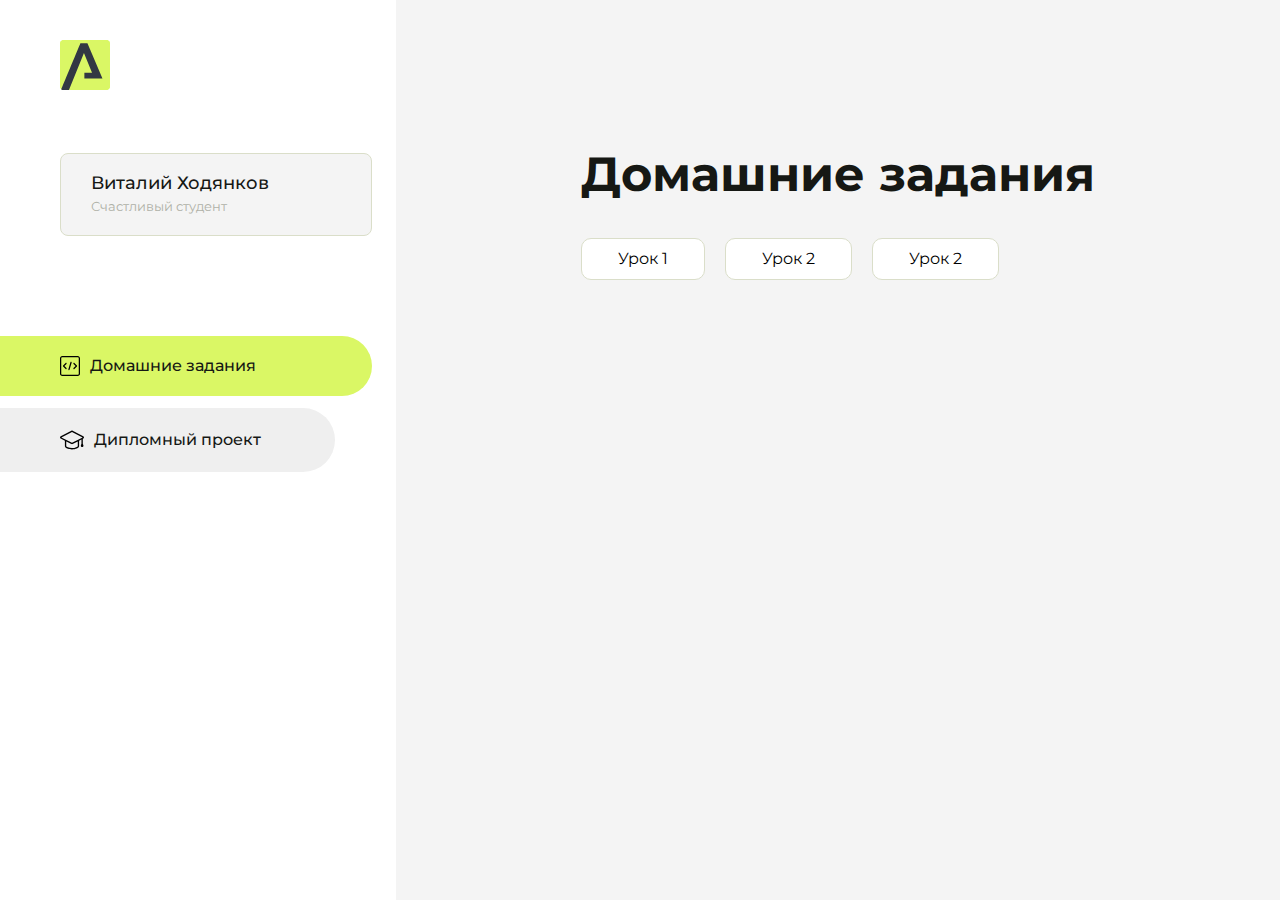
==== index.html @ dc503a69 "Update index.html" ====
<!DOCTYPE html>
<html lang="en">

<head>
    <meta charset="UTF-8">
    <meta name="viewport" content="width=device-width, initial-scale=1.0">
    <title>Домашняя работа</title>
    <link rel="shortcut icon" href="src/logo.ico" type="image/x-icon">
    <link rel="preconnect" href="https://fonts.googleapis.com">
    <link rel="preconnect" href="https://fonts.gstatic.com" crossorigin>
    <link href="https://fonts.googleapis.com/css2?family=Montserrat:wght@400;500;700&family=Rubik:wght@500&display=swap"
        rel="stylesheet">
    <link rel="stylesheet" href="src/style.css">
</head>

<body id="body">
    <div class="overlay" id="overlay"></div>
    <div class="layout">
        <div class="burger" id="burger">
            <svg viewBox="0 0 24 24" fill="none" xmlns="http://www.w3.org/2000/svg">
                <g id="SVGRepo_bgCarrier" stroke-width="0"></g>
                <g id="SVGRepo_tracerCarrier" stroke-linecap="round" stroke-linejoin="round"></g>
                <g id="SVGRepo_iconCarrier">
                    <path d="M4 18L20 18" stroke="#DAF765" stroke-width="2" stroke-linecap="round"></path>
                    <path d="M4 12L20 12" stroke="#DAF765" stroke-width="2" stroke-linecap="round"></path>
                    <path d="M4 6L20 6" stroke="#DAF765" stroke-width="2" stroke-linecap="round"></path>
                </g>
            </svg>
        </div>
        <aside class="sidebar" id="sidebar">
            <div class="sidebar__inner">
                <div class="logo">
                    <svg width="50" height="50" viewBox="0 0 50 50" fill="none" xmlns="http://www.w3.org/2000/svg">
                        <g clip-path="url(#clip0_513_74730)">
                            <path
                                d="M46.17 -0.257004H3.83C1.57281 -0.257004 -0.257 1.57281 -0.257 3.83V46.17C-0.257 48.4272 1.57281 50.257 3.83 50.257H46.17C48.4272 50.257 50.257 48.4272 50.257 46.17V3.83C50.257 1.57281 48.4272 -0.257004 46.17 -0.257004Z"
                                fill="#DAF765" />
                            <path
                                d="M24.375 38.4H42.461L27.441 3.1585H20.4355C20.4355 3.1585 6.7895 35.881 1.1945 49.294C2.015 50.0275 3.0945 50.257 3.6945 50.257H8.8445L23.954 13.07L32.0465 32.8285H24.375V38.4Z"
                                fill="#323843" />
                        </g>
                        <defs>
                            <clipPath id="clip0_513_74730">
                                <rect width="50" height="50" fill="white" />
                            </clipPath>
                        </defs>
                    </svg>
                </div>
                <div class="sidebar__user">
                    <div class="sidebar__name">Виталий Ходянков</div>
                    <div class="sidebar__text">Счастливый студент</div>
                </div>
                <div class="sidebar__tabs">
                    <div class="sidebar__item">
                        <button class="sidebar__button active" id="tasks">
                            <svg xmlns="http://www.w3.org/2000/svg" width="20" height="20" viewBox="0 0 20 20"
                                fill="none">
                                <g clip-path="url(#clip0_704_74543)">
                                    <path
                                        d="M17.7083 20H2.29167C1.0275 20 0 18.9725 0 17.7083V2.29167C0 1.0275 1.0275 0 2.29167 0H17.7083C18.9725 0 20 1.0275 20 2.29167V17.7083C20 18.9725 18.9725 20 17.7083 20ZM2.29167 1.25C1.7175 1.25 1.25 1.7175 1.25 2.29167V17.7083C1.25 18.2825 1.7175 18.75 2.29167 18.75H17.7083C18.2825 18.75 18.75 18.2825 18.75 17.7083V2.29167C18.75 1.7175 18.2825 1.25 17.7083 1.25H2.29167Z"
                                        fill="black" />
                                    <path
                                        d="M6.04167 13.125C5.88167 13.125 5.72167 13.0642 5.6 12.9417L3.1 10.4417C2.85583 10.1975 2.85583 9.80167 3.1 9.5575L5.6 7.0575C5.84417 6.81333 6.24 6.81333 6.48417 7.0575C6.72833 7.30167 6.72833 7.6975 6.48417 7.94167L4.42583 10L6.48417 12.0583C6.72833 12.3025 6.72833 12.6983 6.48417 12.9425C6.36167 13.0642 6.20167 13.125 6.04167 13.125Z"
                                        fill="black" />
                                    <path
                                        d="M8.95833 14.1667C8.9 14.1667 8.84 14.1583 8.78167 14.1417C8.45083 14.0442 8.26083 13.6967 8.35833 13.3658L10.4417 6.28251C10.5392 5.95084 10.8892 5.76417 11.2175 5.85917C11.5483 5.95667 11.7383 6.30417 11.6408 6.63501L9.5575 13.7183C9.47833 13.9908 9.22833 14.1667 8.95833 14.1667Z"
                                        fill="black" />
                                    <path
                                        d="M13.9583 13.125C13.7983 13.125 13.6383 13.0642 13.5167 12.9417C13.2725 12.6975 13.2725 12.3017 13.5167 12.0575L15.575 9.99916L13.5167 7.94083C13.2725 7.69666 13.2725 7.30083 13.5167 7.05666C13.7608 6.81249 14.1567 6.81249 14.4008 7.05666L16.9008 9.55666C17.145 9.80083 17.145 10.1967 16.9008 10.4408L14.4008 12.9408C14.2783 13.0642 14.1183 13.125 13.9583 13.125Z"
                                        fill="black" />
                                </g>
                                <defs>
                                    <clipPath id="clip0_704_74543">
                                        <rect width="20" height="20" fill="white" />
                                    </clipPath>
                                </defs>
                            </svg>
                            <span>Домашние задания</span></button>
                    </div>
                    <div class="sidebar__item">
                        <button class="sidebar__button" id="diplom">
                            <svg xmlns="http://www.w3.org/2000/svg" width="24" height="24" viewBox="0 0 24 24"
                                fill="none">
                                <g clip-path="url(#clip0_704_74553)">
                                    <path
                                        d="M23.2628 10.5971C23.7176 10.365 24 9.90375 24 9.39337C24 8.883 23.7176 8.42175 23.2628 8.18962L12.6135 2.75362C12.2291 2.55824 11.7705 2.55787 11.3854 2.75399L0.736875 8.19C0.282375 8.42175 0 8.883 0 9.39337C0 9.90375 0.282375 10.365 0.736875 10.5971L4.89038 12.7177V18.2074C4.89038 19.8154 8.412 21.393 12 21.393C15.5884 21.393 19.1096 19.815 19.1096 18.2074V12.7174L21.4609 11.517V15.8017L20.901 17.2305C20.7409 17.6389 20.7934 18.0994 21.0405 18.4616C21.2876 18.8246 21.6979 19.041 22.1366 19.041C22.5754 19.041 22.9852 18.8246 23.2324 18.462C23.4795 18.099 23.532 17.6385 23.3719 17.2301L22.8124 15.8021V10.827L23.2628 10.5971ZM17.7623 18.1721C17.6198 18.6375 15.3491 20.0419 12 20.0419C8.65088 20.0419 6.38025 18.6375 6.2415 18.2074V12.3037L6.23887 12.3019C6.23812 12.057 6.1065 11.8207 5.87325 11.7019L1.3515 9.39337L12 3.95737L22.6489 9.39337L12 14.8294L5.87325 11.7019C5.54063 11.5331 4.6695 11.6674 4.5 12C4.33012 12.3322 4.55813 12.5479 4.89038 12.7177L11.3857 16.0331C11.5781 16.1314 11.7889 16.1805 12 16.1805C12.2107 16.1805 12.4222 16.1314 12.6146 16.0331L17.7593 13.407L17.7623 18.1721Z"
                                        fill="black" />
                                </g>
                                <defs>
                                    <clipPath id="clip0_704_74553">
                                        <rect width="24" height="24" fill="white" />
                                    </clipPath>
                                </defs>
                            </svg>
                            <span>Дипломный проект</span></button>
                    </div>
                </div>
            </div>

        </aside>
        <div class="content">
            <div class="container">
                <div class="content__block" id="tasksBlock">
                    <div class="content__title">Домашние задания</div>
                    <ul class="content__list">
                        <li class="content__list-item">
                            <a href="lesson/index.html">Урок 1</a>
                        </li>
                        <li class="content__list-item">
                            <a href="lesson2/index.html">Урок 2</a>
                        </li>
                        <li class="content__list-item">
                            <a href="lesson2/index.html">Урок 2</a>
                        </li>
                    </ul>
                </div>
                <div class="content__block hidden" id="diplomBlock">
                    <div class="content__title">Дипломный проект</div>
                    <div class="content__list-diplom">
                        <a href="ПАПКА-С-НОМЕРОМ-УРОКА">Ссылка на ДЗ</a>
                    </div>
                    <div class="content__decor">
                        <div class="content__decor-text">Давай проверим, чему ты научился!</div>
                        <div class="content__decor-img">
                            <img src="src/decor.png" alt="decor">
                        </div>
                    </div>
                </div>
            </div>
        </div>
    </div>
    <script src="src/index.js"></script>
</body>

</html>
---- src/style.css ----
* {
    padding: 0;
    margin: 0;
    border: 0;
}

*,
*:before,
*:after {
    -webkit-box-sizing: border-box;
    box-sizing: border-box;
}

:focus,
:active {
    outline: none;
}

a:focus,
a:active {
    outline: none;
}

nav,
footer,
header,
aside {
    display: block;
}

html,
body {
    height: 100%;
    width: 100%;
    font-size: 100%;
    line-height: 1;
    -ms-text-size-adjust: 100%;
    -moz-text-size-adjust: 100%;
    -webkit-text-size-adjust: 100%;
}

input,
button,
textarea {
    font-family: inherit;
}

input::-ms-clear {
    display: none;
}

button {
    cursor: pointer;
}

button::-moz-focus-inner {
    padding: 0;
    border: 0;
}

a,
a:visited {
    text-decoration: none;
}

a:hover {
    text-decoration: none;
}

ul li {
    list-style: none;
}

img {
    vertical-align: top;
}

h1,
h2,
h3,
h4,
h5,
h6 {
    font-size: inherit;
    font-weight: inherit;
}

a {
    color: inherit;
}



body {
    font-family: "Montserrat", SansSerif;
    color: black;
}

body.overflow {
    overflow: hidden;
}



.layout {
    display: -webkit-box;
    display: -ms-flexbox;
    display: flex;
    min-height: 100vh;
}

.sidebar {
    padding: 40px 24px 40px 0;
    -ms-flex-negative: 0;
    flex-shrink: 0;
    background-color: white;
}



.content {
    -webkit-box-flex: 1;
    -ms-flex-positive: 1;
    flex-grow: 1;
    background-color: #F4F4F4;
}

.container {
    display: -webkit-box;
    display: -ms-flexbox;
    display: flex;
    -webkit-box-orient: vertical;
    -webkit-box-direction: normal;
    -ms-flex-direction: column;
    flex-direction: column;
    -webkit-box-pack: center;
    -ms-flex-pack: center;
    justify-content: center;
    -webkit-box-align: center;
    -ms-flex-align: center;
    align-items: center;
    padding: 150px 60px 80px 60px;
}


.logo {
    margin-left: 60px;
    margin-bottom: 60px;
}

.sidebar__user {
    background-color: #F4F4F4;
    padding: 20px 30px;
    margin-left: 60px;
    margin-bottom: 100px;
    border-radius: 8px;
    border: 1px solid #DADEC9;
}

.sidebar__name {
    color: #161814;
    font-size: 18px;
    font-weight: 500;
    margin-bottom: 6px;
}

.sidebar__text {
    color: #AFB1A7;
    font-size: 13px;
    font-weight: 400;
    line-height: 130%;
    /* 16.9px */
}

.sidebar__item {
    width: 372px;
}

.sidebar__button {
    display: -webkit-box;
    display: -ms-flexbox;
    display: flex;
    -webkit-box-align: center;
    -ms-flex-align: center;
    align-items: center;
    gap: 10px;
    padding: 20px 60px;
    margin-bottom: 12px;
    border-radius: 0px 100px 100px 0px;
    -webkit-transition: all .5s;
    -o-transition: all .5s;
    transition: all .5s;
    cursor: pointer;
    width: 90%;
    color: #161814;
    font-size: 16px;
    font-weight: 500;
}

.sidebar__button.active,
.sidebar__button:hover {
    width: 100%;
    background-color: #DAF765;
}


.content__title {
    color: #161814;
    font-size: 48px;
    font-weight: 700;
    margin-bottom: 40px;
}

.content__list {
    display: -webkit-box;
    display: -ms-flexbox;
    display: flex;
    -webkit-box-align: center;
    -ms-flex-align: center;
    align-items: center;
    -ms-flex-wrap: wrap;
    flex-wrap: wrap;
    gap: 20px;
}



.content__list-item {
    cursor: pointer;
    padding: 12px 18px;
    background-color: #fff;
    border-radius: 10px;
    border: 1px solid #DADEC9;
    -webkit-transition: all .3s;
    -o-transition: all .3s;
    transition: all .3s;
}

.content__list-item:hover,
.content__list-diplom:hover {
    background-color: #AFB1A7;
}

li a {
    padding: 12px 18px;

}


.content__list-diplom {
    -webkit-transition: all .3s;
    -o-transition: all .3s;
    transition: all .3s;
    display: inline-block;
    padding: 12px 18px;
    background-color: #fff;
    border-radius: 10px;
    border: 1px solid #DADEC9;
}

.content__decor {
    display: -webkit-box;
    display: -ms-flexbox;
    display: flex;
    -webkit-box-align: center;
    -ms-flex-align: center;
    align-items: center;
}

.content__decor-text {
    color: #BEDD44;
    font-size: 36px;
    font-weight: 700;
    line-height: 110%;
    /* 39.6px */
}

.content__block {
    max-width: 1200px;
}

.content__block.hidden {
    display: none;
}

.content__decor-img img {
    width: 100%;
}

.burger {
    display: none;
    padding: 5px;
    position: fixed;
    top: 3%;
    right: 7%;
    width: 40px;
    height: 40px;
    background-color: #161814;
    border-radius: 50%;
    z-index: 10;
    border: 1px solid #DAF765;
}

@media (max-width: 768px) {
    .burger {
        display: block;
    }

    .sidebar {
        -webkit-transition: all .3s;
        -o-transition: all .3s;
        transition: all .3s;
        -webkit-transform: translateX(-100%);
        -ms-transform: translateX(-100%);
        transform: translateX(-100%);
        position: fixed;
        top: 0;
        left: 0;
        bottom: 0;
        z-index: 5;
    }

    .sidebar.show {
        -webkit-transform: translateX(0%);
        -ms-transform: translateX(0%);
        transform: translateX(0%);
    }

    .overlay {
        opacity: 0;
        pointer-events: none;
        -webkit-transition: all .3s;
        -o-transition: all .3s;
        transition: all .3s;
        position: absolute;
        top: 0;
        right: 0;
        left: 0;
        bottom: 0;
        z-index: 3;
        background-color: #000000e0;
    }

    .overlay.show {
        opacity: 1;
        pointer-events: all;
    }

    .container {
        padding: 40px 20px;
        min-height: 100%;
    }

    .content__decor {
        margin-top: 20px;
        -webkit-box-orient: vertical;
        -webkit-box-direction: normal;
        -ms-flex-direction: column;
        flex-direction: column;
    }
}

@media (max-width: 400px) {
    .sidebar__user {
        margin-left: 0;
    }
}
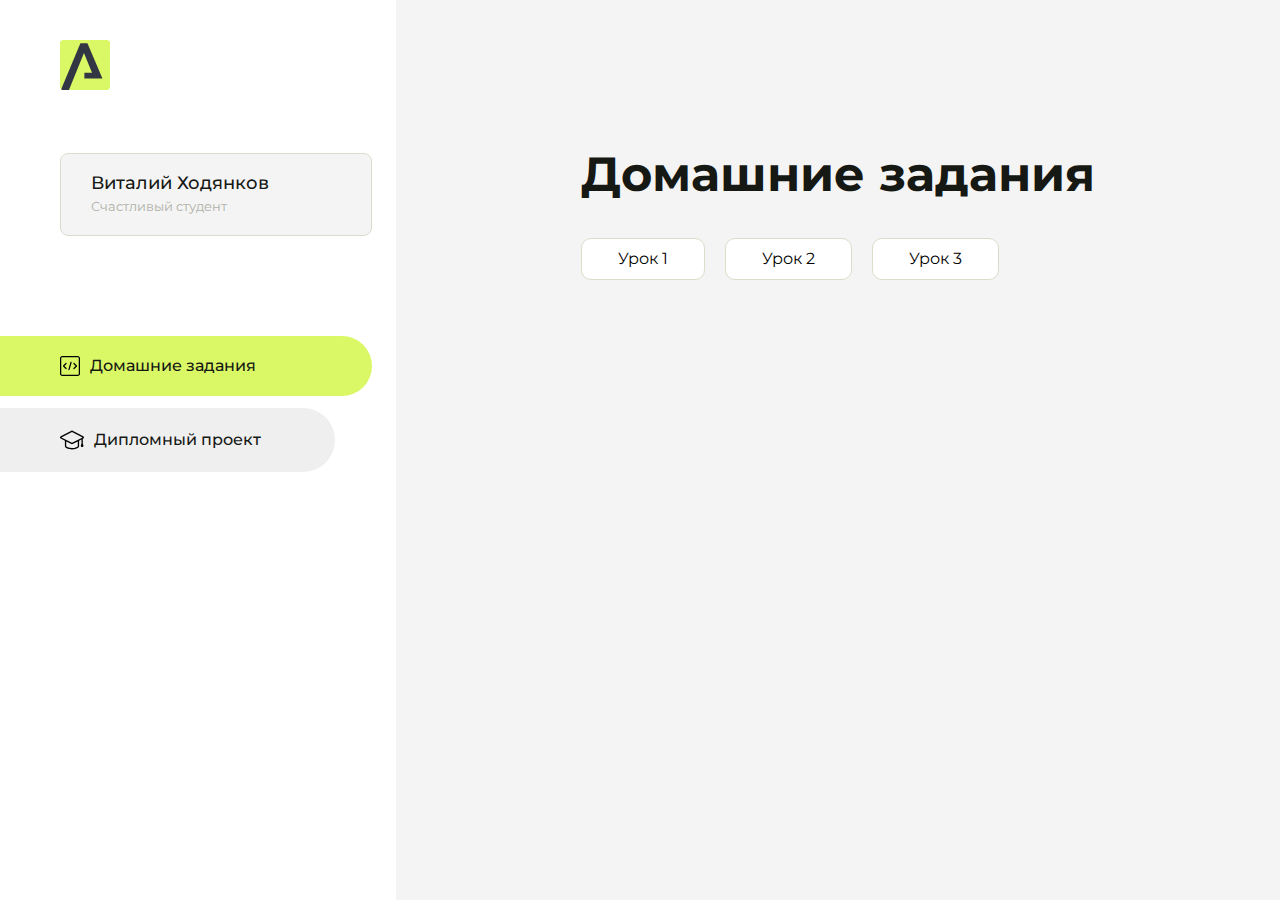
==== commit 50b1ff52: "Update index.html" ====
--- a/index.html
+++ b/index.html
@@ -110,7 +110,7 @@
                             <a href="lesson2/index.html">Урок 2</a>
                         </li>
                         <li class="content__list-item">
-                            <a href="lesson2/index.html">Урок 2</a>
+                            <a href="lesson3/index.html">Урок 3</a>
                         </li>
                     </ul>
                 </div>
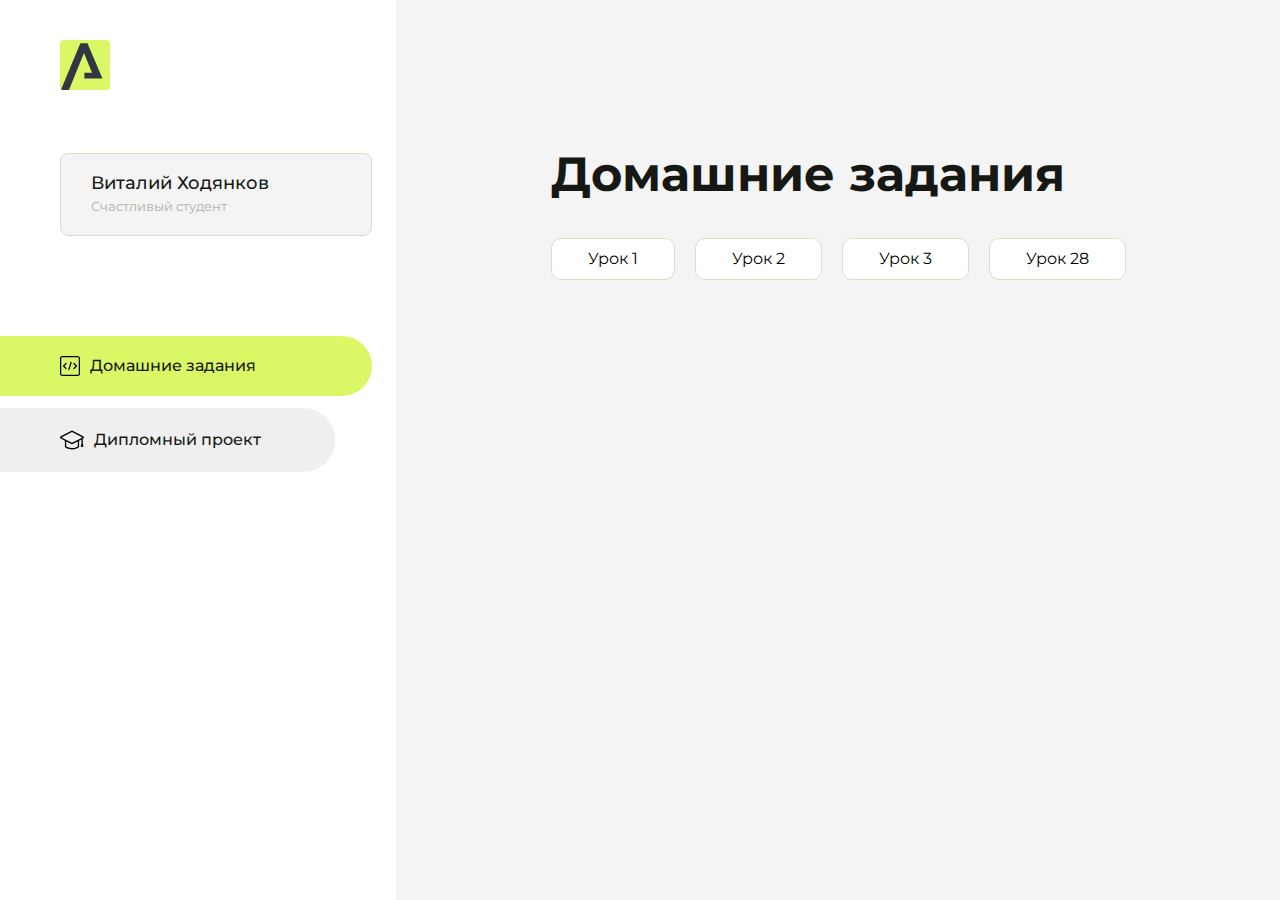
==== commit 849df300: "Update index.html" ====
--- a/index.html
+++ b/index.html
@@ -112,6 +112,9 @@
                         <li class="content__list-item">
                             <a href="lesson3/index.html">Урок 3</a>
                         </li>
+                        <li class="content__list-item">
+                            <a href="lesson28/index.html">Урок 28</a>
+                        </li>
                     </ul>
                 </div>
                 <div class="content__block hidden" id="diplomBlock">
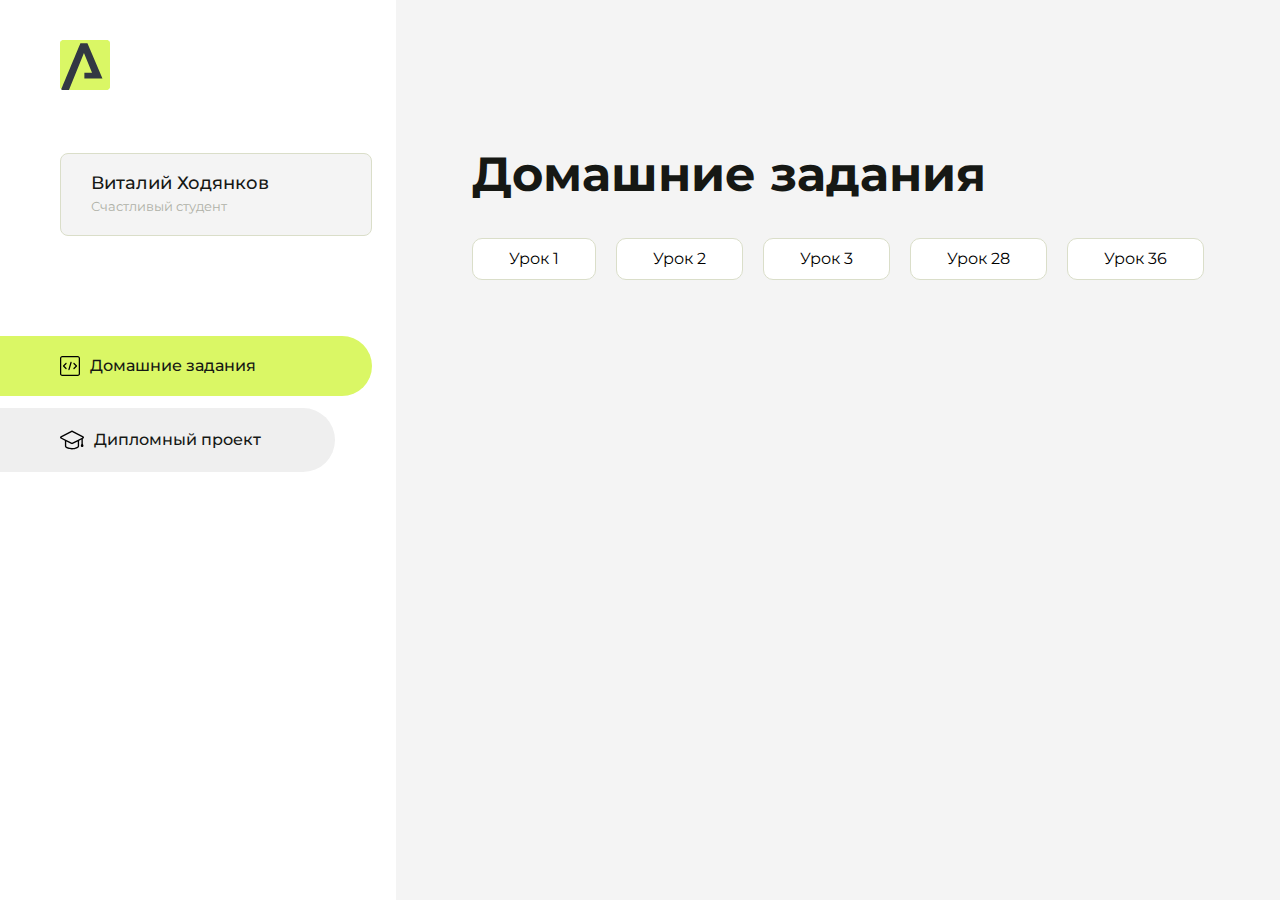
==== commit 9266946b: "Update index.html" ====
--- a/index.html
+++ b/index.html
@@ -115,6 +115,9 @@
                         <li class="content__list-item">
                             <a href="lesson28/index.html">Урок 28</a>
                         </li>
+                        <li class="content__list-item">
+                            <a href="lesson36/index.html">Урок 36</a>
+                        </li>
                     </ul>
                 </div>
                 <div class="content__block hidden" id="diplomBlock">
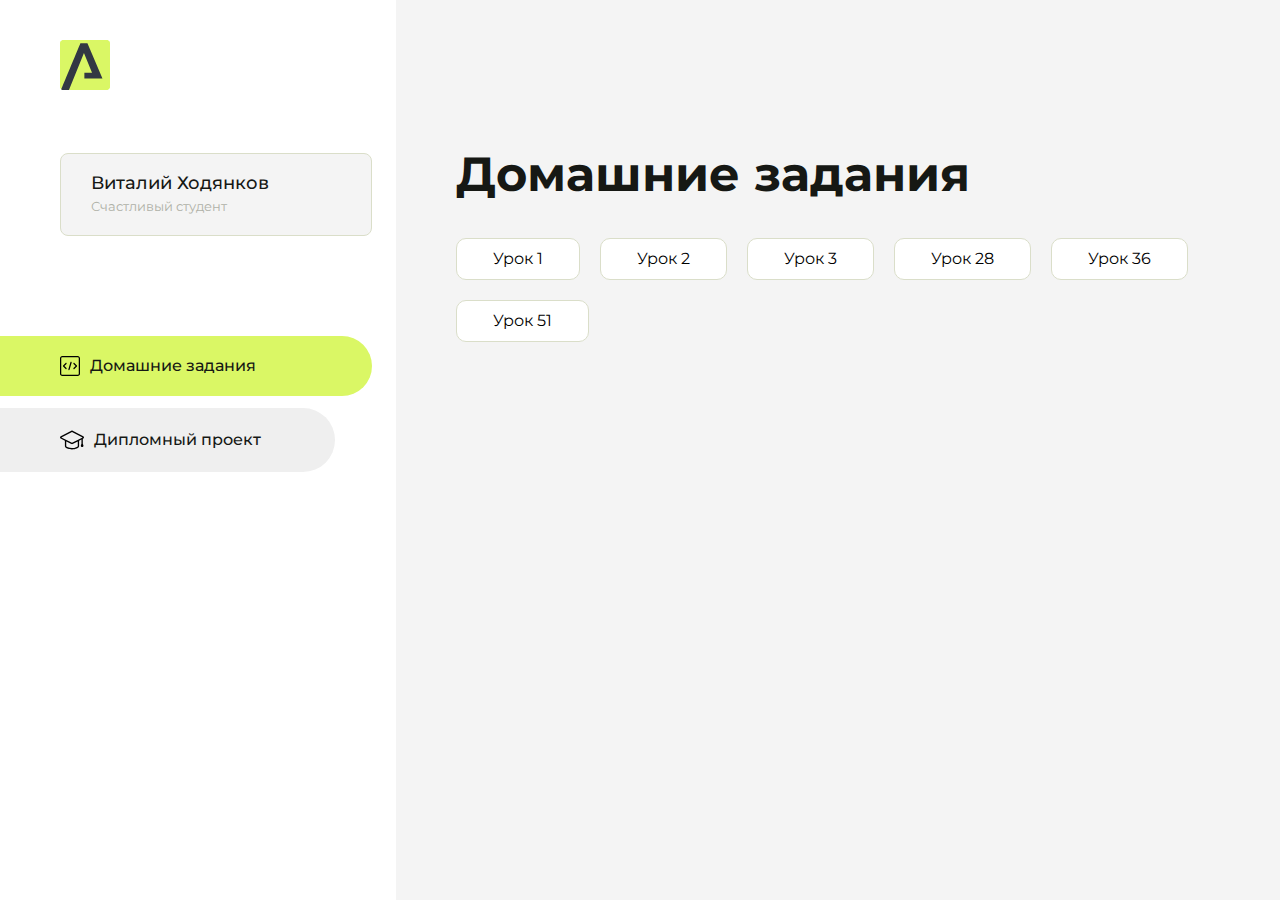
==== commit 0c39a04a: "Update index.html" ====
--- a/index.html
+++ b/index.html
@@ -118,6 +118,9 @@
                         <li class="content__list-item">
                             <a href="lesson36/index.html">Урок 36</a>
                         </li>
+                        <li class="content__list-item">
+                            <a href="lesson51/index.html">Урок 51</a>
+                        </li>
                     </ul>
                 </div>
                 <div class="content__block hidden" id="diplomBlock">
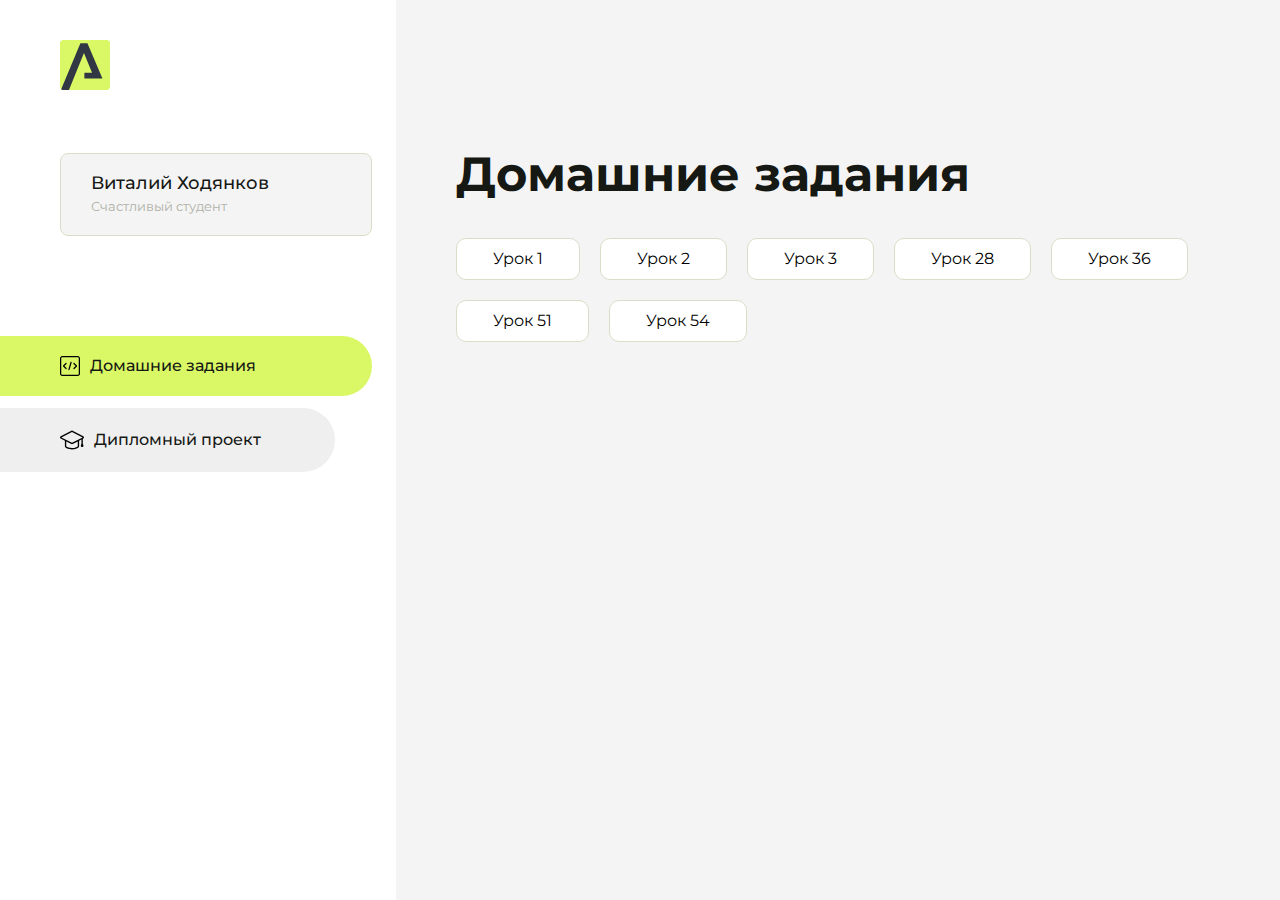
==== commit 7b00f41c: "Update index.html" ====
--- a/index.html
+++ b/index.html
@@ -121,6 +121,9 @@
                         <li class="content__list-item">
                             <a href="lesson51/index.html">Урок 51</a>
                         </li>
+                        <li class="content__list-item">
+                            <a href="lesson54/index.html">Урок 54</a>
+                        </li>
                     </ul>
                 </div>
                 <div class="content__block hidden" id="diplomBlock">
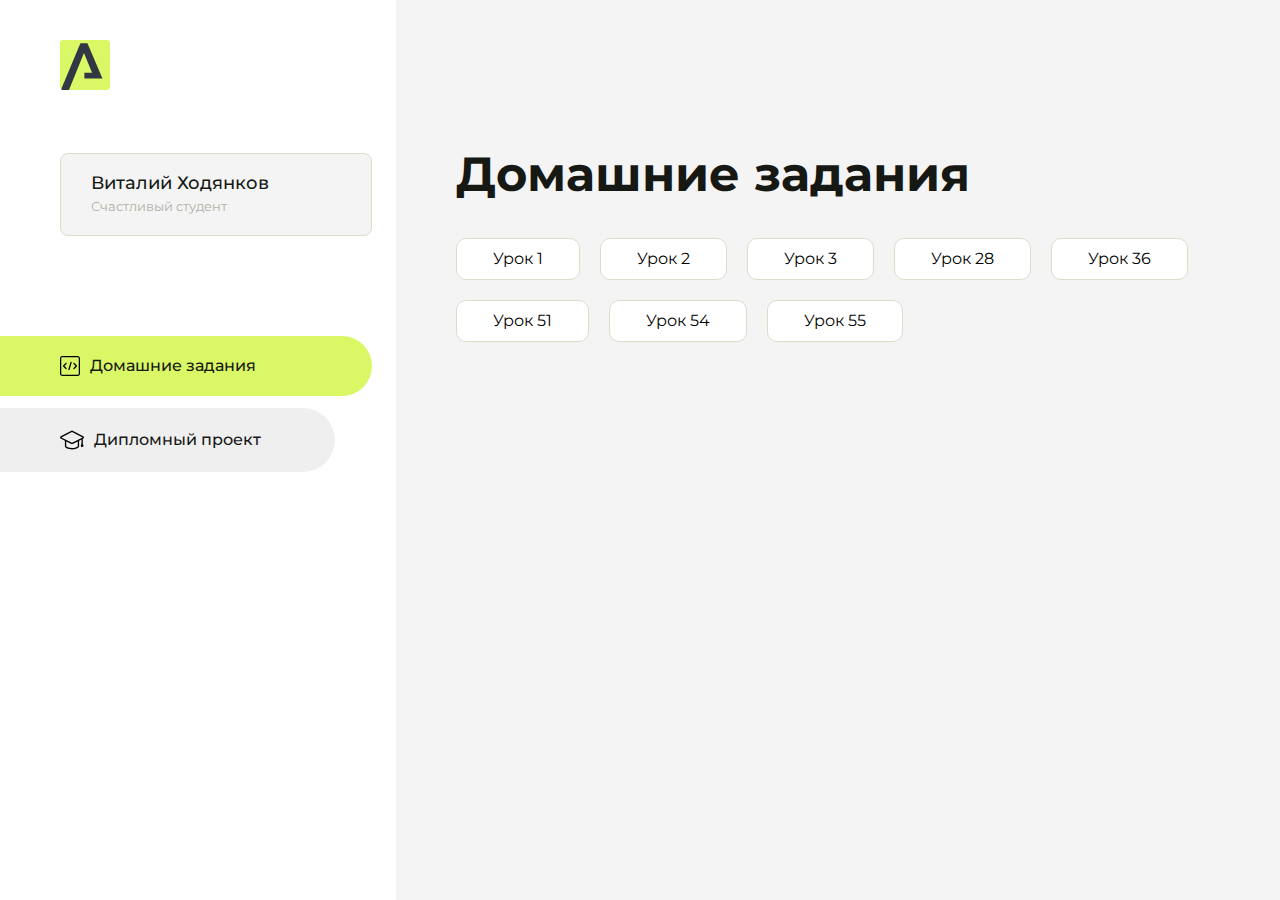
==== commit aaab5320: "Update index.html" ====
--- a/index.html
+++ b/index.html
@@ -124,6 +124,9 @@
                         <li class="content__list-item">
                             <a href="lesson54/index.html">Урок 54</a>
                         </li>
+                        <li class="content__list-item">
+                            <a href="lesson55/index.html">Урок 55</a>
+                        </li>
                     </ul>
                 </div>
                 <div class="content__block hidden" id="diplomBlock">
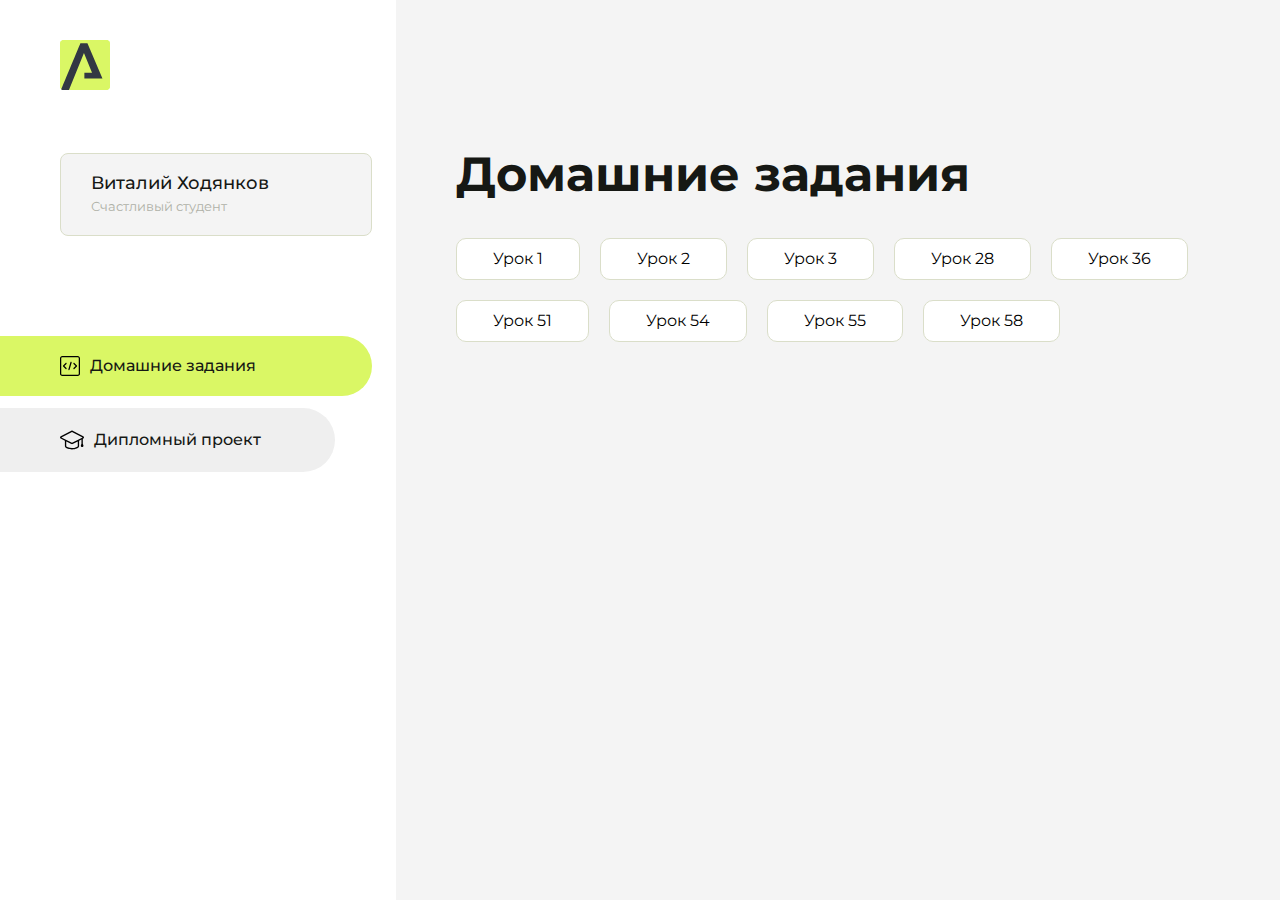
==== commit 721a58fc: "Update index.html" ====
--- a/index.html
+++ b/index.html
@@ -127,6 +127,9 @@
                         <li class="content__list-item">
                             <a href="lesson55/index.html">Урок 55</a>
                         </li>
+                        <li class="content__list-item">
+                            <a href="lesson58/index.html">Урок 58</a>
+                        </li>
                     </ul>
                 </div>
                 <div class="content__block hidden" id="diplomBlock">
